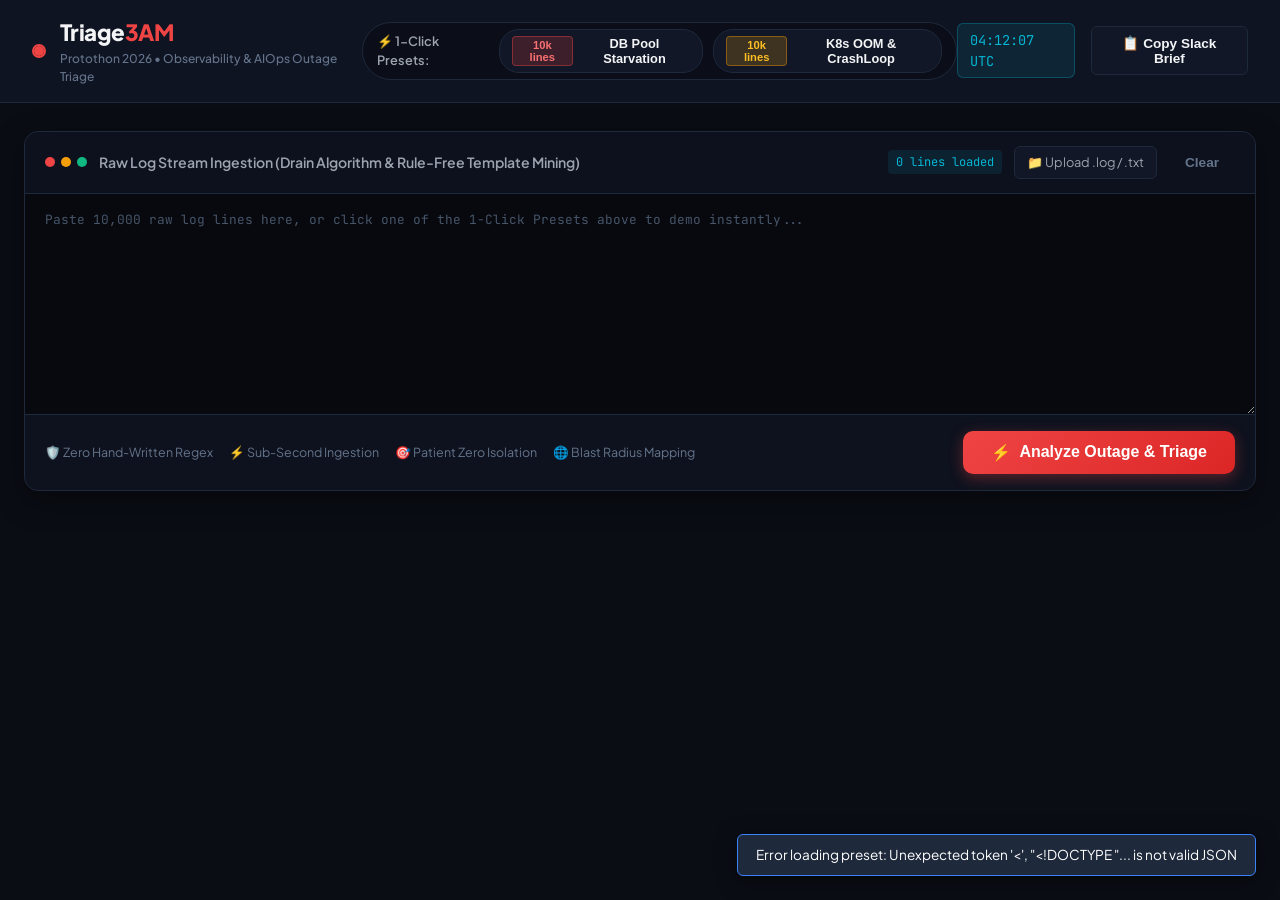
==== static/index.html @ 6988a8e4 "Add files via upload" ====
<!DOCTYPE html>
<html lang="en">
<head>
  <meta charset="UTF-8">
  <meta name="viewport" content="width=device-width, initial-scale=1.0">
  <title>Triage3AM | Finding the Signal in 10,000 Log Lines</title>
  <link rel="stylesheet" href="style.css">
  <link rel="preconnect" href="https://fonts.googleapis.com">
  <link rel="preconnect" href="https://fonts.gstatic.com" crossorigin>
  <link href="https://fonts.googleapis.com/css2?family=JetBrains+Mono:wght@400;500;600;700&family=Plus+Jakarta+Sans:wght@400;500;600;700;800&display=swap" rel="stylesheet">
</head>
<body class="dark-theme">
  <!-- Top Navigation Bar -->
  <header class="app-header">
    <div class="logo-group">
      <div class="pulse-indicator">
        <span class="pulse-dot"></span>
        <span class="pulse-ring"></span>
      </div>
      <div>
        <h1 class="logo-title">Triage<span>3AM</span></h1>
        <p class="logo-subtitle">Protothon 2026 &bull; Observability & AIOps Outage Triage</p>
      </div>
    </div>

    <!-- Quick 1-Click Demo Presets -->
    <div class="presets-toolbar">
      <span class="preset-label">⚡ 1-Click Presets:</span>
      <button class="preset-btn" id="btnPreset1" onclick="loadPreset('ecommerce_cascade_10k.log')">
        <span class="badge red">10k lines</span> DB Pool Starvation
      </button>
      <button class="preset-btn" id="btnPreset2" onclick="loadPreset('k8s_oom_cascade_10k.log')">
        <span class="badge amber">10k lines</span> K8s OOM & CrashLoop
      </button>
    </div>

    <div class="header-actions">
      <div class="live-clock" id="liveClock">03:00:00 UTC</div>
      <button class="btn btn-secondary" onclick="exportSlackReport()">
        📋 Copy Slack Brief
      </button>
    </div>
  </header>

  <main class="main-container">
    <!-- Log Input & Upload Section -->
    <section class="ingestion-section">
      <div class="ingestion-card">
        <div class="card-header">
          <div class="header-left">
            <span class="terminal-dots">
              <span class="dot red"></span>
              <span class="dot yellow"></span>
              <span class="dot green"></span>
            </span>
            <span class="card-title">Raw Log Stream Ingestion (Drain Algorithm & Rule-Free Template Mining)</span>
          </div>
          <div class="header-right">
            <span class="stat-pill" id="lineCounter">0 lines loaded</span>
            <label class="btn-file-upload">
              📁 Upload .log / .txt
              <input type="file" id="fileInput" accept=".log,.txt,.jsonl" onchange="handleFileUpload(event)">
            </label>
            <button class="btn btn-ghost" onclick="clearLogs()">Clear</button>
          </div>
        </div>

        <div class="textarea-wrapper">
          <textarea id="logInput" placeholder="Paste 10,000 raw log lines here, or click one of the 1-Click Presets above to demo instantly..."></textarea>
          <div class="drag-overlay" id="dragOverlay">Drop log file here</div>
        </div>

        <div class="ingestion-actions">
          <div class="features-hint">
            <span>🛡️ Zero Hand-Written Regex</span>
            <span>⚡ Sub-Second Ingestion</span>
            <span>🎯 Patient Zero Isolation</span>
            <span>🌐 Blast Radius Mapping</span>
          </div>
          <button class="btn btn-primary btn-large" id="btnAnalyze" onclick="analyzeLogs()">
            <span class="btn-icon">⚡</span> Analyze Outage & Triage
          </button>
        </div>
      </div>
    </section>

    <!-- Telemetry & Metrics Stats Ribbon (Shown after triage) -->
    <section class="telemetry-section" id="telemetrySection" style="display: none;">
      <div class="metric-card">
        <span class="metric-label">RAW LOGS INGESTED</span>
        <div class="metric-value" id="valTotalLines">10,000</div>
        <span class="metric-sub" id="valErrorLines">1,489 errors filtered</span>
      </div>
      <div class="metric-card highlight-green">
        <span class="metric-label">NOISE REDUCTION</span>
        <div class="metric-value text-green" id="valNoiseReduction">99.92%</div>
        <span class="metric-sub">10k lines ➔ handful of incidents</span>
      </div>
      <div class="metric-card">
        <span class="metric-label">TRIAGE LATENCY</span>
        <div class="metric-value text-cyan" id="valTriageSpeed">0.18s</div>
        <span class="metric-sub">Fastest MTTD on-call</span>
      </div>
      <div class="metric-card highlight-red">
        <span class="metric-label">OUTAGE SEVERITY</span>
        <div class="metric-value text-red" id="valSeverityStatus">P0 CRITICAL</div>
        <span class="metric-sub" id="valServicesCount">5 services infected</span>
      </div>
    </section>

    <!-- Executive Outage War Room Card -->
    <section class="war-room-section" id="warRoomSection" style="display: none;">
      <div class="war-room-card">
        <div class="war-room-banner">
          <div class="banner-badge">🚨 ROOT CAUSE IDENTIFIED</div>
          <h2 class="war-room-title" id="outageTitle">Database Connection Pool Starvation</h2>
          <div class="war-room-meta">
            <span>📅 Outage Started: <strong id="outageStartTime">2026-10-10 03:02:11 UTC</strong></span>
            <span>🎯 Blast Radius: <strong id="outageServicesList">postgres-cluster, order-service, payment-gateway, api-gateway</strong></span>
          </div>
        </div>

        <div class="war-room-grid">
          <!-- Patient Zero Column -->
          <div class="grid-col patient-zero-box">
            <div class="col-title">
              <span>🎯 Patient Zero (Earliest Anomalous Log Line)</span>
              <span class="badge red" id="patientZeroLineNo">Line #2001</span>
            </div>
            <div class="code-terminal" id="patientZeroRaw">
              2026-10-10T03:02:11.427Z [postgres-cluster] FATAL remaining connection slots are reserved for non-replication superuser connections (max_connections=100) pid=4921
            </div>
            <div class="diagnosis-narrative" id="diagnosisNarrative">
              Spike in concurrent traffic or long-running transaction held all DB connection slots. Downstream APIs cannot acquire database handles, backing up checkout request queues.
            </div>
          </div>

          <!-- Suggested Runbook & Remediation -->
          <div class="grid-col remediation-box">
            <div class="col-title">
              <span>🛠️ Immediate Runbook & Remediation</span>
              <button class="btn btn-xs btn-copy" onclick="copyCommand()">📋 Copy Command</button>
            </div>
            <div class="code-terminal command-terminal" id="remediationCommand">
              kubectl scale deployment/db-pool-proxy --replicas=3
            </div>
            <div class="runbook-steps" id="runbookSteps">
              1. Bump `max_connections` or connection pool size.<br>
              2. Terminate idle/stuck transactions.<br>
              3. Scale PgBouncer pooler replicas.
            </div>
          </div>
        </div>
      </div>
    </section>

    <!-- Cascade Waterfall Timeline -->
    <section class="cascade-section" id="cascadeSection" style="display: none;">
      <div class="section-header">
        <h3>🌊 Chronological Blast Radius Cascade</h3>
        <span class="subtitle">How the root trigger propagated across service boundaries</span>
      </div>
      <div class="cascade-timeline" id="cascadeTimeline">
        <!-- Rendered dynamically -->
      </div>
    </section>

    <!-- Ranked Actionable Incidents Grid -->
    <section class="incidents-section" id="incidentsSection" style="display: none;">
      <div class="section-header">
        <h3>📋 Actionable Incidents Ranked by Impact</h3>
        <span class="subtitle">10,000 lines reduced to distinct actionable clusters</span>
      </div>
      <div class="incidents-list" id="incidentsList">
        <!-- Rendered dynamically -->
      </div>
    </section>
  </main>

  <!-- Slack Export Modal -->
  <div class="modal-backdrop" id="slackModal" style="display: none;" onclick="closeSlackModal(event)">
    <div class="modal-box" onclick="event.stopPropagation()">
      <div class="modal-header">
        <h3>📋 PagerDuty / Slack Incident Post</h3>
        <button class="btn-close" onclick="closeSlackModal()">&times;</button>
      </div>
      <textarea id="slackTextarea" readonly></textarea>
      <div class="modal-footer">
        <button class="btn btn-secondary" onclick="closeSlackModal()">Close</button>
        <button class="btn btn-primary" onclick="copySlackText()">Copy to Clipboard</button>
      </div>
    </div>
  </div>

  <div class="toast" id="toast">Notification</div>

  <script src="app.js"></script>
</body>
</html>
---- static/style.css ----
:root {
  --bg-primary: #0a0d14;
  --bg-card: #111726;
  --bg-card-hover: #161f33;
  --bg-code: #07090e;
  --border-subtle: #1e293b;
  --border-focus: #3b82f6;
  --text-main: #f3f4f6;
  --text-muted: #9ca3af;
  --text-dim: #64748b;
  
  --accent-red: #ef4444;
  --accent-red-glow: rgba(239, 68, 68, 0.2);
  --accent-amber: #f59e0b;
  --accent-green: #10b981;
  --accent-green-glow: rgba(16, 185, 129, 0.15);
  --accent-cyan: #06b6d4;
  --accent-blue: #3b82f6;
  
  --radius-sm: 6px;
  --radius-md: 10px;
  --radius-lg: 14px;
}

* {
  box-sizing: border-box;
  margin: 0;
  padding: 0;
}

body.dark-theme {
  background-color: var(--bg-primary);
  color: var(--text-main);
  font-family: 'Plus Jakarta Sans', -apple-system, BlinkMacSystemFont, sans-serif;
  line-height: 1.5;
  min-height: 100vh;
  padding-bottom: 60px;
}

/* Header */
.app-header {
  display: flex;
  justify-content: space-between;
  align-items: center;
  padding: 16px 32px;
  background-color: rgba(17, 23, 38, 0.85);
  backdrop-filter: blur(12px);
  border-bottom: 1px solid var(--border-subtle);
  position: sticky;
  top: 0;
  z-index: 100;
}

.logo-group {
  display: flex;
  align-items: center;
  gap: 14px;
}

.pulse-indicator {
  position: relative;
  width: 14px;
  height: 14px;
}

.pulse-dot {
  position: absolute;
  width: 10px;
  height: 10px;
  top: 2px;
  left: 2px;
  background-color: var(--accent-red);
  border-radius: 50%;
}

.pulse-ring {
  position: absolute;
  width: 14px;
  height: 14px;
  border-radius: 50%;
  border: 2px solid var(--accent-red);
  animation: pulse-ring 1.8s infinite cubic-bezier(0.215, 0.61, 0.355, 1);
}

@keyframes pulse-ring {
  0% { transform: scale(0.8); opacity: 0.9; }
  70% { transform: scale(1.9); opacity: 0; }
  100% { transform: scale(1.9); opacity: 0; }
}

.logo-title {
  font-size: 1.4rem;
  font-weight: 800;
  letter-spacing: -0.5px;
}

.logo-title span {
  color: var(--accent-red);
}

.logo-subtitle {
  font-size: 0.75rem;
  color: var(--text-dim);
  font-weight: 500;
}

.presets-toolbar {
  display: flex;
  align-items: center;
  gap: 10px;
  background: rgba(0, 0, 0, 0.3);
  padding: 6px 14px;
  border-radius: 30px;
  border: 1px solid var(--border-subtle);
}

.preset-label {
  font-size: 0.8rem;
  color: var(--text-muted);
  font-weight: 600;
}

.preset-btn {
  background: var(--bg-card);
  border: 1px solid var(--border-subtle);
  color: var(--text-main);
  padding: 6px 12px;
  border-radius: 20px;
  font-size: 0.8rem;
  cursor: pointer;
  display: flex;
  align-items: center;
  gap: 6px;
  transition: all 0.2s ease;
  font-weight: 600;
}

.preset-btn:hover {
  background: var(--bg-card-hover);
  border-color: var(--accent-blue);
  transform: translateY(-1px);
}

.header-actions {
  display: flex;
  align-items: center;
  gap: 16px;
}

.live-clock {
  font-family: 'JetBrains Mono', monospace;
  font-size: 0.85rem;
  color: var(--accent-cyan);
  background: rgba(6, 182, 212, 0.1);
  padding: 6px 12px;
  border-radius: var(--radius-sm);
  border: 1px solid rgba(6, 182, 212, 0.3);
}

/* Container */
.main-container {
  max-width: 1300px;
  margin: 28px auto 0;
  padding: 0 24px;
  display: flex;
  flex-direction: column;
  gap: 28px;
}

/* Buttons */
.btn {
  padding: 8px 16px;
  border-radius: var(--radius-sm);
  font-size: 0.85rem;
  font-weight: 600;
  cursor: pointer;
  border: none;
  transition: all 0.2s ease;
  display: inline-flex;
  align-items: center;
  justify-content: center;
  gap: 8px;
}

.btn-primary {
  background: linear-gradient(135deg, #ef4444 0%, #dc2626 100%);
  color: white;
  box-shadow: 0 4px 14px rgba(239, 68, 68, 0.35);
}

.btn-primary:hover {
  background: linear-gradient(135deg, #f87171 0%, #ef4444 100%);
  transform: translateY(-1px);
  box-shadow: 0 6px 20px rgba(239, 68, 68, 0.5);
}

.btn-secondary {
  background: var(--bg-card);
  color: var(--text-main);
  border: 1px solid var(--border-subtle);
}

.btn-secondary:hover {
  background: var(--bg-card-hover);
  border-color: var(--text-muted);
}

.btn-ghost {
  background: transparent;
  color: var(--text-dim);
}

.btn-ghost:hover {
  color: var(--text-main);
}

.btn-large {
  padding: 12px 28px;
  font-size: 1rem;
  border-radius: var(--radius-md);
}

.btn-xs {
  padding: 4px 8px;
  font-size: 0.72rem;
  background: rgba(255, 255, 255, 0.08);
  color: var(--text-muted);
  border-radius: 4px;
  border: 1px solid var(--border-subtle);
}

.btn-xs:hover {
  background: rgba(255, 255, 255, 0.15);
  color: white;
}

.btn-file-upload {
  padding: 6px 12px;
  border-radius: var(--radius-sm);
  font-size: 0.8rem;
  background: var(--bg-card);
  border: 1px solid var(--border-subtle);
  color: var(--text-muted);
  cursor: pointer;
  display: inline-flex;
  align-items: center;
  transition: all 0.2s ease;
}

.btn-file-upload:hover {
  color: white;
  border-color: var(--accent-cyan);
}

.btn-file-upload input {
  display: none;
}

/* Ingestion Section */
.ingestion-card {
  background: var(--bg-card);
  border: 1px solid var(--border-subtle);
  border-radius: var(--radius-lg);
  overflow: hidden;
  box-shadow: 0 10px 30px rgba(0, 0, 0, 0.4);
}

.card-header {
  display: flex;
  justify-content: space-between;
  align-items: center;
  padding: 14px 20px;
  background: rgba(0, 0, 0, 0.25);
  border-bottom: 1px solid var(--border-subtle);
}

.header-left {
  display: flex;
  align-items: center;
  gap: 12px;
}

.header-right {
  display: flex;
  align-items: center;
  gap: 12px;
}

.terminal-dots {
  display: flex;
  gap: 6px;
}

.dot {
  width: 10px;
  height: 10px;
  border-radius: 50%;
}

.dot.red { background-color: #ef4444; }
.dot.yellow { background-color: #f59e0b; }
.dot.green { background-color: #10b981; }

.card-title {
  font-size: 0.88rem;
  font-weight: 600;
  color: var(--text-muted);
}

.stat-pill {
  font-size: 0.75rem;
  font-family: 'JetBrains Mono', monospace;
  color: var(--accent-cyan);
  background: rgba(6, 182, 212, 0.1);
  padding: 3px 8px;
  border-radius: 4px;
}

.textarea-wrapper {
  position: relative;
  height: 220px;
}

textarea#logInput {
  width: 100%;
  height: 100%;
  background: var(--bg-code);
  border: none;
  padding: 16px 20px;
  color: #a5b4fc;
  font-family: 'JetBrains Mono', monospace;
  font-size: 0.8rem;
  line-height: 1.6;
  resize: vertical;
  outline: none;
}

textarea#logInput::placeholder {
  color: #475569;
}

.drag-overlay {
  display: none;
  position: absolute;
  inset: 0;
  background: rgba(59, 130, 246, 0.15);
  border: 2px dashed var(--accent-blue);
  backdrop-filter: blur(4px);
  color: white;
  font-weight: 700;
  justify-content: center;
  align-items: center;
  font-size: 1.2rem;
}

.ingestion-actions {
  display: flex;
  justify-content: space-between;
  align-items: center;
  padding: 16px 20px;
  background: rgba(0, 0, 0, 0.2);
  border-top: 1px solid var(--border-subtle);
}

.features-hint {
  display: flex;
  gap: 16px;
  font-size: 0.78rem;
  color: var(--text-dim);
}

/* Telemetry Section */
.telemetry-section {
  display: grid;
  grid-template-columns: repeat(4, 1fr);
  gap: 18px;
}

.metric-card {
  background: var(--bg-card);
  border: 1px solid var(--border-subtle);
  border-radius: var(--radius-md);
  padding: 18px 22px;
  display: flex;
  flex-direction: column;
  gap: 6px;
  box-shadow: 0 4px 20px rgba(0, 0, 0, 0.25);
  position: relative;
  overflow: hidden;
}

.metric-card.highlight-green {
  border-color: rgba(16, 185, 129, 0.4);
  background: linear-gradient(180deg, rgba(16, 185, 129, 0.08) 0%, var(--bg-card) 100%);
}

.metric-card.highlight-red {
  border-color: rgba(239, 68, 68, 0.4);
  background: linear-gradient(180deg, rgba(239, 68, 68, 0.08) 0%, var(--bg-card) 100%);
}

.metric-label {
  font-size: 0.72rem;
  font-weight: 700;
  letter-spacing: 0.5px;
  color: var(--text-dim);
}

.metric-value {
  font-size: 1.8rem;
  font-weight: 800;
  font-family: 'JetBrains Mono', monospace;
  color: var(--text-main);
}

.text-green { color: var(--accent-green) !important; }
.text-red { color: var(--accent-red) !important; }
.text-cyan { color: var(--accent-cyan) !important; }

.metric-sub {
  font-size: 0.75rem;
  color: var(--text-muted);
}

/* War Room Section */
.war-room-card {
  background: var(--bg-card);
  border: 1px solid rgba(239, 68, 68, 0.4);
  border-radius: var(--radius-lg);
  padding: 24px;
  box-shadow: 0 10px 40px var(--accent-red-glow);
  display: flex;
  flex-direction: column;
  gap: 20px;
}

.war-room-banner {
  border-bottom: 1px solid var(--border-subtle);
  padding-bottom: 16px;
}

.banner-badge {
  display: inline-block;
  background: rgba(239, 68, 68, 0.2);
  color: var(--accent-red);
  border: 1px solid rgba(239, 68, 68, 0.4);
  font-size: 0.72rem;
  font-weight: 700;
  padding: 3px 10px;
  border-radius: 4px;
  margin-bottom: 8px;
}

.war-room-title {
  font-size: 1.5rem;
  font-weight: 800;
  color: white;
  margin-bottom: 8px;
}

.war-room-meta {
  display: flex;
  gap: 24px;
  font-size: 0.85rem;
  color: var(--text-muted);
}

.war-room-meta strong {
  color: white;
}

.war-room-grid {
  display: grid;
  grid-template-columns: 1fr 1fr;
  gap: 20px;
}

.grid-col {
  background: rgba(0, 0, 0, 0.25);
  border: 1px solid var(--border-subtle);
  border-radius: var(--radius-md);
  padding: 16px;
  display: flex;
  flex-direction: column;
  gap: 12px;
}

.col-title {
  display: flex;
  justify-content: space-between;
  align-items: center;
  font-size: 0.82rem;
  font-weight: 700;
  color: var(--text-muted);
}

.code-terminal {
  background: var(--bg-code);
  border: 1px solid rgba(255, 255, 255, 0.08);
  border-radius: var(--radius-sm);
  padding: 12px 14px;
  font-family: 'JetBrains Mono', monospace;
  font-size: 0.8rem;
  color: #f87171;
  line-height: 1.4;
  word-break: break-all;
}

.command-terminal {
  color: #38bdf8;
  border-color: rgba(56, 189, 248, 0.3);
  background: rgba(56, 189, 248, 0.05);
}

.diagnosis-narrative {
  font-size: 0.83rem;
  color: #cbd5e1;
  line-height: 1.5;
}

.runbook-steps {
  font-size: 0.8rem;
  color: #cbd5e1;
  line-height: 1.6;
}

/* Badges */
.badge {
  display: inline-block;
  padding: 2px 7px;
  font-size: 0.7rem;
  font-weight: 700;
  border-radius: 4px;
}

.badge.red {
  background: rgba(239, 68, 68, 0.2);
  color: #f87171;
  border: 1px solid rgba(239, 68, 68, 0.4);
}

.badge.amber {
  background: rgba(245, 158, 11, 0.2);
  color: #fbbf24;
  border: 1px solid rgba(245, 158, 11, 0.4);
}

.badge.green {
  background: rgba(16, 185, 129, 0.2);
  color: #34d399;
  border: 1px solid rgba(16, 185, 129, 0.4);
}

/* Cascade Timeline */
.section-header {
  margin-bottom: 14px;
}

.section-header h3 {
  font-size: 1.15rem;
  font-weight: 700;
}

.section-header .subtitle {
  font-size: 0.8rem;
  color: var(--text-dim);
}

.cascade-timeline {
  display: flex;
  flex-direction: column;
  gap: 12px;
  position: relative;
}

.cascade-timeline::before {
  content: '';
  position: absolute;
  left: 22px;
  top: 15px;
  bottom: 15px;
  width: 2px;
  background: var(--border-subtle);
}

.timeline-step {
  display: flex;
  align-items: flex-start;
  gap: 16px;
  position: relative;
}

.timeline-marker {
  width: 14px;
  height: 14px;
  border-radius: 50%;
  background: var(--accent-red);
  border: 3px solid var(--bg-primary);
  margin-left: 16px;
  margin-top: 12px;
  z-index: 1;
}

.timeline-marker.sub {
  background: var(--accent-amber);
}

.timeline-card {
  flex: 1;
  background: var(--bg-card);
  border: 1px solid var(--border-subtle);
  border-radius: var(--radius-md);
  padding: 12px 18px;
  display: flex;
  justify-content: space-between;
  align-items: center;
}

.step-info {
  display: flex;
  flex-direction: column;
  gap: 2px;
}

.step-time {
  font-family: 'JetBrains Mono', monospace;
  font-size: 0.75rem;
  color: var(--accent-cyan);
}

.step-name {
  font-weight: 700;
  font-size: 0.9rem;
}

.step-impact {
  font-size: 0.78rem;
  color: var(--text-dim);
}

/* Incidents List */
.incidents-list {
  display: flex;
  flex-direction: column;
  gap: 14px;
}

.incident-item {
  background: var(--bg-card);
  border: 1px solid var(--border-subtle);
  border-radius: var(--radius-md);
  padding: 18px 22px;
  transition: all 0.2s ease;
}

.incident-item:hover {
  border-color: rgba(255, 255, 255, 0.15);
  background: var(--bg-card-hover);
}

.incident-header {
  display: flex;
  justify-content: space-between;
  align-items: flex-start;
  margin-bottom: 10px;
}

.incident-title-row {
  display: flex;
  align-items: center;
  gap: 10px;
}

.incident-title {
  font-size: 1rem;
  font-weight: 700;
  color: white;
}

.incident-stats {
  display: flex;
  gap: 14px;
  font-size: 0.8rem;
  color: var(--text-muted);
}

.incident-template {
  font-family: 'JetBrains Mono', monospace;
  font-size: 0.78rem;
  background: var(--bg-code);
  padding: 10px 14px;
  border-radius: var(--radius-sm);
  color: #93c5fd;
  margin-bottom: 10px;
  word-break: break-all;
}

.incident-details {
  display: flex;
  justify-content: space-between;
  align-items: center;
  font-size: 0.78rem;
  color: var(--text-dim);
}

.service-tags {
  display: flex;
  gap: 6px;
}

.service-tag {
  background: rgba(255, 255, 255, 0.06);
  padding: 2px 8px;
  border-radius: 4px;
  color: #e2e8f0;
}

/* Modal */
.modal-backdrop {
  position: fixed;
  inset: 0;
  background: rgba(0, 0, 0, 0.75);
  backdrop-filter: blur(6px);
  display: flex;
  justify-content: center;
  align-items: center;
  z-index: 200;
}

.modal-box {
  background: var(--bg-card);
  border: 1px solid var(--border-subtle);
  border-radius: var(--radius-lg);
  width: 600px;
  max-width: 90vw;
  padding: 24px;
  display: flex;
  flex-direction: column;
  gap: 16px;
}

.modal-header {
  display: flex;
  justify-content: space-between;
  align-items: center;
}

.btn-close {
  background: none;
  border: none;
  font-size: 1.5rem;
  color: var(--text-muted);
  cursor: pointer;
}

#slackTextarea {
  width: 100%;
  height: 240px;
  background: var(--bg-code);
  color: #e2e8f0;
  font-family: 'JetBrains Mono', monospace;
  font-size: 0.82rem;
  border: 1px solid var(--border-subtle);
  border-radius: var(--radius-sm);
  padding: 14px;
  resize: none;
}

.modal-footer {
  display: flex;
  justify-content: flex-end;
  gap: 10px;
}

/* Toast */
.toast {
  position: fixed;
  bottom: 24px;
  right: 24px;
  background: #1e293b;
  border: 1px solid var(--border-focus);
  color: white;
  padding: 10px 18px;
  border-radius: var(--radius-sm);
  font-size: 0.85rem;
  box-shadow: 0 4px 20px rgba(0,0,0,0.5);
  transform: translateY(100px);
  opacity: 0;
  transition: all 0.3s cubic-bezier(0.175, 0.885, 0.32, 1.275);
  z-index: 300;
}

.toast.show {
  transform: translateY(0);
  opacity: 1;
}
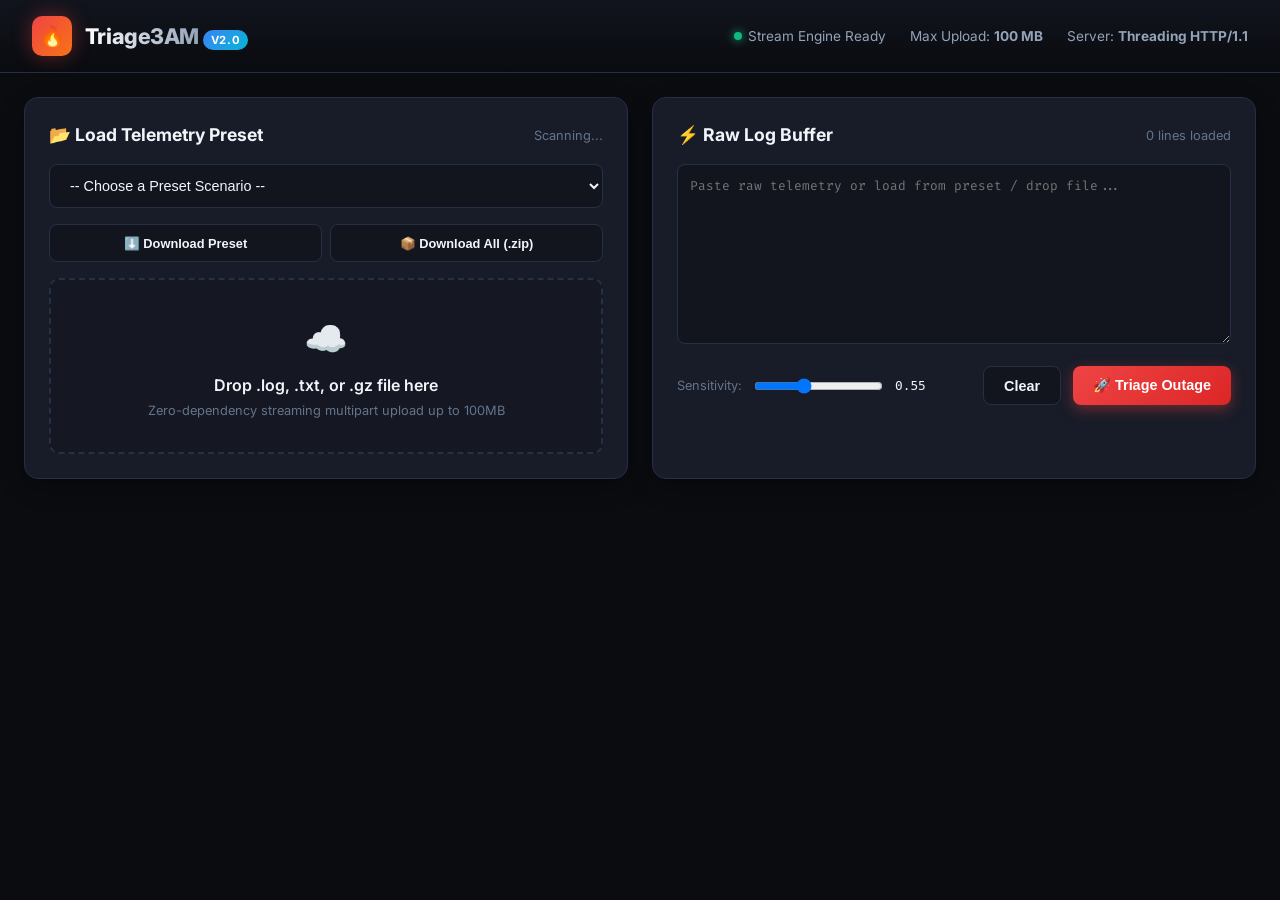
==== commit 3a2e2d33: "Add files via upload" ====
--- a/static/index.html
+++ b/static/index.html
@@ -1,199 +1,1057 @@
 <!DOCTYPE html>
 <html lang="en">
 <head>
-  <meta charset="UTF-8">
-  <meta name="viewport" content="width=device-width, initial-scale=1.0">
-  <title>Triage3AM | Finding the Signal in 10,000 Log Lines</title>
-  <link rel="stylesheet" href="style.css">
-  <link rel="preconnect" href="https://fonts.googleapis.com">
-  <link rel="preconnect" href="https://fonts.gstatic.com" crossorigin>
-  <link href="https://fonts.googleapis.com/css2?family=JetBrains+Mono:wght@400;500;600;700&family=Plus+Jakarta+Sans:wght@400;500;600;700;800&display=swap" rel="stylesheet">
+    <meta charset="UTF-8">
+    <meta name="viewport" content="width=device-width, initial-scale=1.0">
+    <title>Triage3AM v2.0 - Autonomous Outage Intelligence</title>
+    <link rel="preconnect" href="https://fonts.googleapis.com">
+    <link rel="preconnect" href="https://fonts.gstatic.com" crossorigin>
+    <link href="https://fonts.googleapis.com/css2?family=Fira+Code:wght@400;500;600;700&family=Inter:wght@300;400;500;600;700;800&display=swap" rel="stylesheet">
+    <style>
+        :root {
+            --bg-primary: #0a0c10;
+            --bg-secondary: #12151e;
+            --bg-card: #181c28;
+            --bg-card-hover: #1f2434;
+            --border-color: #272f44;
+            --border-glow: #38bdf8;
+            --text-primary: #f1f5f9;
+            --text-secondary: #94a3b8;
+            --text-muted: #64748b;
+            --accent-p0: #ef4444;
+            --accent-p0-bg: rgba(239, 68, 68, 0.15);
+            --accent-p1: #f59e0b;
+            --accent-p1-bg: rgba(245, 158, 11, 0.15);
+            --accent-p2: #3b82f6;
+            --accent-p2-bg: rgba(59, 130, 246, 0.15);
+            --accent-cyan: #06b6d4;
+            --accent-green: #10b981;
+            --accent-purple: #8b5cf6;
+        }
+
+        * {
+            box-sizing: border-box;
+            margin: 0;
+            padding: 0;
+        }
+
+        body {
+            background-color: var(--bg-primary);
+            color: var(--text-primary);
+            font-family: 'Inter', -apple-system, BlinkMacSystemFont, sans-serif;
+            min-height: 100vh;
+            line-height: 1.5;
+            -webkit-font-smoothing: antialiased;
+        }
+
+        code, pre {
+            font-family: 'Fira Code', monospace;
+        }
+
+        /* Header */
+        header {
+            background: linear-gradient(180deg, rgba(18, 21, 30, 0.95) 0%, rgba(10, 12, 16, 0.8) 100%);
+            border-bottom: 1px solid var(--border-color);
+            padding: 1rem 2rem;
+            position: sticky;
+            top: 0;
+            z-index: 100;
+            backdrop-filter: blur(12px);
+        }
+
+        .header-container {
+            max-width: 1500px;
+            margin: 0 auto;
+            display: flex;
+            justify-content: space-between;
+            align-items: center;
+        }
+
+        .logo-group {
+            display: flex;
+            align-items: center;
+            gap: 0.8rem;
+        }
+
+        .logo-icon {
+            background: linear-gradient(135deg, #ef4444 0%, #f97316 100%);
+            color: white;
+            font-size: 1.25rem;
+            width: 40px;
+            height: 40px;
+            border-radius: 10px;
+            display: flex;
+            align-items: center;
+            justify-content: center;
+            box-shadow: 0 0 20px rgba(239, 68, 68, 0.4);
+        }
+
+        .logo-title {
+            font-size: 1.35rem;
+            font-weight: 800;
+            letter-spacing: -0.02em;
+            background: linear-gradient(90deg, #ffffff, #94a3b8);
+            -webkit-background-clip: text;
+            -webkit-text-fill-color: transparent;
+        }
+
+        .badge-v2 {
+            background: linear-gradient(135deg, #3b82f6, #06b6d4);
+            color: #fff;
+            font-size: 0.7rem;
+            font-weight: 700;
+            padding: 0.2rem 0.5rem;
+            border-radius: 20px;
+            letter-spacing: 0.05em;
+            text-transform: uppercase;
+        }
+
+        .header-meta {
+            display: flex;
+            align-items: center;
+            gap: 1.5rem;
+            font-size: 0.85rem;
+            color: var(--text-secondary);
+        }
+
+        .live-status {
+            display: flex;
+            align-items: center;
+            gap: 0.4rem;
+        }
+
+        .status-dot {
+            width: 8px;
+            height: 8px;
+            background-color: var(--accent-green);
+            border-radius: 50%;
+            box-shadow: 0 0 10px var(--accent-green);
+            animation: pulse 2s infinite;
+        }
+
+        @keyframes pulse {
+            0% { opacity: 0.4; transform: scale(0.9); }
+            50% { opacity: 1; transform: scale(1.2); }
+            100% { opacity: 0.4; transform: scale(0.9); }
+        }
+
+        /* Main Layout */
+        main {
+            max-width: 1500px;
+            margin: 1.5rem auto;
+            padding: 0 1.5rem 3rem 1.5rem;
+        }
+
+        /* Ingestion Panel */
+        .ingestion-grid {
+            display: grid;
+            grid-template-columns: 1fr 1fr;
+            gap: 1.5rem;
+            margin-bottom: 2rem;
+        }
+
+        @media (max-width: 1024px) {
+            .ingestion-grid {
+                grid-template-columns: 1fr;
+            }
+        }
+
+        .card {
+            background-color: var(--bg-card);
+            border: 1px solid var(--border-color);
+            border-radius: 14px;
+            padding: 1.5rem;
+            box-shadow: 0 8px 24px rgba(0, 0, 0, 0.3);
+            transition: border-color 0.2s ease;
+        }
+
+        .card:hover {
+            border-color: rgba(56, 189, 248, 0.4);
+        }
+
+        .card-header {
+            display: flex;
+            justify-content: space-between;
+            align-items: center;
+            margin-bottom: 1rem;
+        }
+
+        .card-title {
+            font-size: 1.1rem;
+            font-weight: 700;
+            display: flex;
+            align-items: center;
+            gap: 0.5rem;
+        }
+
+        .preset-select {
+            width: 100%;
+            background-color: var(--bg-secondary);
+            border: 1px solid var(--border-color);
+            border-radius: 8px;
+            color: var(--text-primary);
+            padding: 0.75rem 1rem;
+            font-size: 0.9rem;
+            margin-bottom: 1rem;
+            outline: none;
+            cursor: pointer;
+        }
+
+        .preset-select:focus {
+            border-color: var(--border-glow);
+        }
+
+        .drop-zone {
+            border: 2px dashed var(--border-color);
+            border-radius: 10px;
+            padding: 2rem 1rem;
+            text-align: center;
+            background-color: rgba(18, 21, 30, 0.5);
+            cursor: pointer;
+            transition: all 0.2s ease;
+            position: relative;
+        }
+
+        .drop-zone.dragover {
+            border-color: var(--border-glow);
+            background-color: rgba(6, 182, 212, 0.08);
+        }
+
+        .drop-icon {
+            font-size: 2.2rem;
+            color: var(--accent-cyan);
+            margin-bottom: 0.5rem;
+        }
+
+        .log-textarea {
+            width: 100%;
+            height: 180px;
+            background-color: var(--bg-secondary);
+            border: 1px solid var(--border-color);
+            border-radius: 8px;
+            color: #e2e8f0;
+            font-family: 'Fira Code', monospace;
+            font-size: 0.8rem;
+            padding: 0.75rem;
+            resize: vertical;
+            outline: none;
+            line-height: 1.4;
+        }
+
+        .log-textarea:focus {
+            border-color: var(--border-glow);
+        }
+
+        .controls-bar {
+            display: flex;
+            justify-content: space-between;
+            align-items: center;
+            margin-top: 1rem;
+        }
+
+        .btn {
+            background-color: var(--bg-secondary);
+            border: 1px solid var(--border-color);
+            color: var(--text-primary);
+            padding: 0.65rem 1.25rem;
+            border-radius: 8px;
+            font-weight: 600;
+            font-size: 0.9rem;
+            cursor: pointer;
+            display: inline-flex;
+            align-items: center;
+            gap: 0.5rem;
+            transition: all 0.15s ease;
+        }
+
+        .btn:hover {
+            background-color: var(--bg-card-hover);
+            border-color: var(--text-secondary);
+        }
+
+        .btn-primary {
+            background: linear-gradient(135deg, #ef4444 0%, #dc2626 100%);
+            border: none;
+            color: white;
+            box-shadow: 0 4px 14px rgba(239, 68, 68, 0.4);
+        }
+
+        .btn-primary:hover {
+            background: linear-gradient(135deg, #f87171 0%, #ef4444 100%);
+            transform: translateY(-1px);
+        }
+
+        .btn-cyan {
+            background: linear-gradient(135deg, #06b6d4 0%, #0284c7 100%);
+            border: none;
+            color: white;
+            box-shadow: 0 4px 14px rgba(6, 182, 212, 0.3);
+        }
+
+        .btn-cyan:hover {
+            transform: translateY(-1px);
+        }
+
+        /* Results Overview Banner */
+        .results-section {
+            display: none;
+            margin-top: 1.5rem;
+        }
+
+        .sev-banner {
+            background: linear-gradient(90deg, rgba(239, 68, 68, 0.2) 0%, rgba(24, 28, 40, 0.95) 100%);
+            border-left: 5px solid var(--accent-p0);
+            border-radius: 12px;
+            padding: 1.5rem;
+            margin-bottom: 1.5rem;
+            border-top: 1px solid var(--border-color);
+            border-right: 1px solid var(--border-color);
+            border-bottom: 1px solid var(--border-color);
+            display: flex;
+            justify-content: space-between;
+            align-items: flex-start;
+            gap: 1.5rem;
+        }
+
+        .sev-badge {
+            display: inline-block;
+            font-size: 0.85rem;
+            font-weight: 800;
+            padding: 0.25rem 0.75rem;
+            border-radius: 6px;
+            letter-spacing: 0.05em;
+            text-transform: uppercase;
+        }
+
+        .sev-P0 { background-color: var(--accent-p0); color: white; }
+        .sev-P1 { background-color: var(--accent-p1); color: black; }
+        .sev-P2 { background-color: var(--accent-p2); color: white; }
+
+        .banner-title {
+            font-size: 1.4rem;
+            font-weight: 800;
+            margin: 0.35rem 0;
+            color: #ffffff;
+        }
+
+        .banner-trigger {
+            font-size: 0.95rem;
+            color: var(--text-secondary);
+            margin-bottom: 0.75rem;
+        }
+
+        .stats-grid {
+            display: grid;
+            grid-template-columns: repeat(4, 1fr);
+            gap: 1rem;
+            margin-bottom: 1.5rem;
+        }
+
+        @media (max-width: 900px) {
+            .stats-grid {
+                grid-template-columns: repeat(2, 1fr);
+            }
+        }
+
+        .stat-card {
+            background-color: var(--bg-card);
+            border: 1px solid var(--border-color);
+            border-radius: 10px;
+            padding: 1rem;
+            text-align: center;
+        }
+
+        .stat-val {
+            font-size: 1.75rem;
+            font-weight: 800;
+            color: #ffffff;
+        }
+
+        .stat-label {
+            font-size: 0.75rem;
+            color: var(--text-muted);
+            text-transform: uppercase;
+            letter-spacing: 0.05em;
+            margin-top: 0.2rem;
+        }
+
+        /* Patient Zero Box */
+        .pz-box {
+            background-color: #0b0e14;
+            border: 1px solid #dc2626;
+            border-radius: 10px;
+            padding: 1.25rem;
+            margin-bottom: 1.5rem;
+            position: relative;
+        }
+
+        .pz-header {
+            display: flex;
+            justify-content: space-between;
+            align-items: center;
+            margin-bottom: 0.75rem;
+            font-size: 0.85rem;
+            color: #f87171;
+            font-weight: 700;
+        }
+
+        .pz-code {
+            color: #fca5a5;
+            font-size: 0.85rem;
+            word-break: break-all;
+            white-space: pre-wrap;
+        }
+
+        /* Runbook command card */
+        .cmd-box {
+            background-color: #090d16;
+            border: 1px solid #1e293b;
+            border-radius: 8px;
+            padding: 0.75rem 1rem;
+            display: flex;
+            justify-content: space-between;
+            align-items: center;
+            font-family: 'Fira Code', monospace;
+            font-size: 0.85rem;
+            color: #38bdf8;
+            margin-top: 0.5rem;
+        }
+
+        .copy-btn {
+            background: rgba(56, 189, 248, 0.15);
+            border: 1px solid rgba(56, 189, 248, 0.3);
+            color: #38bdf8;
+            padding: 0.3rem 0.6rem;
+            border-radius: 4px;
+            font-size: 0.75rem;
+            cursor: pointer;
+        }
+
+        .copy-btn:hover {
+            background: rgba(56, 189, 248, 0.3);
+        }
+
+        /* Cascade Chain Timeline */
+        .timeline-section {
+            margin-bottom: 2rem;
+        }
+
+        .cascade-hops {
+            display: flex;
+            flex-direction: column;
+            gap: 0.75rem;
+            margin-top: 1rem;
+        }
+
+        .cascade-hop {
+            background-color: var(--bg-secondary);
+            border: 1px solid var(--border-color);
+            border-radius: 8px;
+            padding: 0.85rem 1.25rem;
+            display: flex;
+            align-items: center;
+            gap: 1.25rem;
+        }
+
+        .hop-trigger {
+            border-left: 4px solid var(--accent-p0);
+            background-color: rgba(239, 68, 68, 0.08);
+        }
+
+        .hop-time {
+            font-family: 'Fira Code', monospace;
+            font-size: 0.85rem;
+            color: var(--text-muted);
+            min-width: 100px;
+        }
+
+        .hop-service {
+            font-weight: 700;
+            color: #38bdf8;
+            min-width: 160px;
+        }
+
+        .hop-event {
+            flex: 1;
+            font-size: 0.9rem;
+            color: var(--text-primary);
+        }
+
+        .hop-badge {
+            font-size: 0.7rem;
+            padding: 0.2rem 0.5rem;
+            border-radius: 4px;
+            font-weight: 700;
+        }
+
+        /* Incidents Table */
+        .table-responsive {
+            overflow-x: auto;
+            margin-top: 1rem;
+        }
+
+        table {
+            width: 100%;
+            border-collapse: collapse;
+            font-size: 0.85rem;
+            text-align: left;
+        }
+
+        th {
+            background-color: var(--bg-secondary);
+            color: var(--text-secondary);
+            padding: 0.75rem 1rem;
+            border-bottom: 2px solid var(--border-color);
+            font-weight: 600;
+            text-transform: uppercase;
+            font-size: 0.75rem;
+            letter-spacing: 0.05em;
+        }
+
+        td {
+            padding: 0.85rem 1rem;
+            border-bottom: 1px solid var(--border-color);
+            color: var(--text-primary);
+        }
+
+        tr:hover td {
+            background-color: var(--bg-card-hover);
+        }
+
+        /* Modal */
+        .modal {
+            display: none;
+            position: fixed;
+            top: 0; left: 0; right: 0; bottom: 0;
+            background: rgba(0, 0, 0, 0.75);
+            z-index: 1000;
+            align-items: center;
+            justify-content: center;
+            backdrop-filter: blur(4px);
+        }
+
+        .modal-content {
+            background-color: var(--bg-card);
+            border: 1px solid var(--border-color);
+            border-radius: 14px;
+            width: 90%;
+            max-width: 800px;
+            padding: 1.5rem;
+            max-height: 85vh;
+            display: flex;
+            flex-direction: column;
+        }
+
+        .modal-header {
+            display: flex;
+            justify-content: space-between;
+            align-items: center;
+            margin-bottom: 1rem;
+        }
+
+        .modal-body {
+            flex: 1;
+            overflow-y: auto;
+        }
+
+        .modal-pre {
+            background-color: var(--bg-secondary);
+            border: 1px solid var(--border-color);
+            border-radius: 8px;
+            padding: 1rem;
+            font-size: 0.8rem;
+            color: #e2e8f0;
+            white-space: pre-wrap;
+            max-height: 450px;
+            overflow-y: auto;
+        }
+    </style>
 </head>
-<body class="dark-theme">
-  <!-- Top Navigation Bar -->
-  <header class="app-header">
-    <div class="logo-group">
-      <div class="pulse-indicator">
-        <span class="pulse-dot"></span>
-        <span class="pulse-ring"></span>
-      </div>
-      <div>
-        <h1 class="logo-title">Triage<span>3AM</span></h1>
-        <p class="logo-subtitle">Protothon 2026 &bull; Observability & AIOps Outage Triage</p>
-      </div>
+<body>
+
+    <header>
+        <div class="header-container">
+            <div class="logo-group">
+                <div class="logo-icon">🔥</div>
+                <div>
+                    <span class="logo-title">Triage3AM</span>
+                    <span class="badge-v2">v2.0</span>
+                </div>
+            </div>
+            <div class="header-meta">
+                <div class="live-status">
+                    <div class="status-dot"></div>
+                    <span>Stream Engine Ready</span>
+                </div>
+                <div>Max Upload: <strong>100 MB</strong></div>
+                <div>Server: <strong>Threading HTTP/1.1</strong></div>
+            </div>
+        </div>
+    </header>
+
+    <main>
+        <!-- Ingestion Panel -->
+        <div class="ingestion-grid">
+            <!-- Left: Preset Discovery & Upload -->
+            <div class="card">
+                <div class="card-header">
+                    <h2 class="card-title">📂 Load Telemetry Preset</h2>
+                    <span id="preset-count-badge" style="font-size: 0.8rem; color: var(--text-muted)">Scanning...</span>
+                </div>
+                <select id="preset-selector" class="preset-select">
+                    <option value="">-- Choose a Preset Scenario --</option>
+                </select>
+
+                <div style="display: flex; gap: 0.5rem; margin-bottom: 1rem;">
+                    <button id="download-preset-btn" class="btn" style="flex: 1; font-size: 0.8rem; justify-content: center;" title="Download selected preset file">
+                        ⬇️ Download Preset
+                    </button>
+                    <button id="download-all-presets-btn" class="btn" style="flex: 1; font-size: 0.8rem; justify-content: center;" title="Download all datasets as a .zip archive">
+                        📦 Download All (.zip)
+                    </button>
+                </div>
+
+                <div id="drop-zone" class="drop-zone">
+                    <input type="file" id="file-input" style="display: none;" accept=".log,.txt,.gz,.json">
+                    <div class="drop-icon">☁️</div>
+                    <div style="font-weight: 600; margin-bottom: 0.25rem;">Drop .log, .txt, or .gz file here</div>
+                    <div style="font-size: 0.8rem; color: var(--text-muted);">Zero-dependency streaming multipart upload up to 100MB</div>
+                </div>
+            </div>
+
+            <!-- Right: Raw Paste & Config -->
+            <div class="card">
+                <div class="card-header">
+                    <h2 class="card-title">⚡ Raw Log Buffer</h2>
+                    <span id="line-counter" style="font-size: 0.8rem; color: var(--text-muted)">0 lines loaded</span>
+                </div>
+                <textarea id="raw-logs" class="log-textarea" placeholder="Paste raw telemetry or load from preset / drop file..."></textarea>
+
+                <div class="controls-bar">
+                    <div style="display: flex; align-items: center; gap: 0.75rem;">
+                        <label for="threshold-slider" style="font-size: 0.8rem; color: var(--text-muted);">Sensitivity:</label>
+                        <input type="range" id="threshold-slider" min="0.4" max="0.8" step="0.05" value="0.55">
+                        <span id="threshold-val" style="font-size: 0.8rem; font-family: monospace;">0.55</span>
+                    </div>
+                    <div style="display: flex; gap: 0.75rem;">
+                        <button id="clear-btn" class="btn">Clear</button>
+                        <button id="analyze-btn" class="btn btn-primary">🚀 Triage Outage</button>
+                    </div>
+                </div>
+            </div>
+        </div>
+
+        <!-- Triage Results Section -->
+        <div id="results-section" class="results-section">
+
+            <!-- Primary Sev Banner -->
+            <div class="sev-banner">
+                <div style="flex: 1;">
+                    <div style="display: flex; align-items: center; gap: 0.75rem;">
+                        <span id="banner-sev-badge" class="sev-badge sev-P0">P0 CRITICAL OUTAGE</span>
+                        <span id="banner-started-at" style="font-size: 0.85rem; color: var(--text-muted);">Triggered at 03:02:11 UTC</span>
+                    </div>
+                    <h1 id="banner-root-cause" class="banner-title">Database Connection Pool Starvation</h1>
+                    <p id="banner-trigger-hypo" class="banner-trigger">Spike in concurrent traffic held all DB connection slots.</p>
+
+                    <!-- Runbook Command -->
+                    <div class="cmd-box">
+                        <span id="banner-cmd">kubectl scale deployment/db-pool-proxy --replicas=3</span>
+                        <button class="copy-btn" onclick="copyText('banner-cmd')">Copy Runbook Command</button>
+                    </div>
+                </div>
+                <div>
+                    <button id="export-modal-btn" class="btn btn-cyan">📄 Export Report</button>
+                </div>
+            </div>
+
+            <!-- Stats KPI Cards -->
+            <div class="stats-grid">
+                <div class="stat-card">
+                    <div id="stat-lines" class="stat-val">10,000</div>
+                    <div class="stat-label">Lines Processed</div>
+                </div>
+                <div class="stat-card">
+                    <div id="stat-time" class="stat-val" style="color: var(--accent-cyan);">0.12s</div>
+                    <div class="stat-label">Time to Triage</div>
+                </div>
+                <div class="stat-card">
+                    <div id="stat-noise" class="stat-val" style="color: var(--accent-green);">99.9%</div>
+                    <div class="stat-label">Noise Filtered</div>
+                </div>
+                <div class="stat-card">
+                    <div id="stat-blast" class="stat-val" style="color: var(--accent-p1);">5</div>
+                    <div class="stat-label">Blast Radius (Services)</div>
+                </div>
+            </div>
+
+            <!-- Patient Zero Box -->
+            <div class="pz-box">
+                <div class="pz-header">
+                    <span>🎯 PATIENT ZERO (EARLIEST CRITICAL ANOMALY)</span>
+                    <span id="pz-meta">Line 2001 | Service: postgres-cluster</span>
+                </div>
+                <div id="pz-code" class="pz-code">2026-10-10T03:02:11.120Z [postgres-cluster] FATAL remaining connection slots are reserved for non-replication superuser connections (max_connections=100)</div>
+            </div>
+
+            <!-- Cascade Chain Timeline -->
+            <div class="card timeline-section">
+                <h3 class="card-title">🌊 Cascading Failure Propagation Chain</h3>
+                <div id="cascade-hops-container" class="cascade-hops"></div>
+            </div>
+
+            <!-- Incidents Cluster Table -->
+            <div class="card">
+                <h3 class="card-title">🔍 Clustered Root Incidents</h3>
+                <div class="table-responsive">
+                    <table>
+                        <thead>
+                            <tr>
+                                <th>Rank</th>
+                                <th>Priority</th>
+                                <th>Primary Service</th>
+                                <th>Template Pattern</th>
+                                <th>Line Count</th>
+                                <th>% Total</th>
+                                <th>First Seen</th>
+                            </tr>
+                        </thead>
+                        <tbody id="incidents-table-body"></tbody>
+                    </table>
+                </div>
+            </div>
+
+        </div>
+    </main>
+
+    <!-- Export Modal -->
+    <div id="export-modal" class="modal">
+        <div class="modal-content">
+            <div class="modal-header">
+                <h3 class="card-title">Export Incident Post-Mortem</h3>
+                <div style="display: flex; gap: 0.5rem;">
+                    <button class="btn" onclick="switchExportFormat('slack')">Slack</button>
+                    <button class="btn" onclick="switchExportFormat('markdown')">Markdown</button>
+                    <button class="btn" onclick="switchExportFormat('csv')">CSV</button>
+                    <button class="btn" onclick="switchExportFormat('json')">JSON</button>
+                    <button class="btn" onclick="closeExportModal()">✕</button>
+                </div>
+            </div>
+            <div class="modal-body">
+                <pre id="export-preview" class="modal-pre"></pre>
+            </div>
+            <div style="margin-top: 1rem; display: flex; justify-content: space-between; align-items: center;">
+                <span id="export-format-badge" style="font-size: 0.8rem; color: var(--text-muted);">Format: SLACK</span>
+                <div style="display: flex; gap: 0.5rem;">
+                    <button class="btn btn-cyan" onclick="downloadCurrentReport()">⬇️ Download File</button>
+                    <button class="btn btn-primary" onclick="copyText('export-preview')">Copy to Clipboard</button>
+                </div>
+            </div>
+        </div>
     </div>
 
-    <!-- Quick 1-Click Demo Presets -->
-    <div class="presets-toolbar">
-      <span class="preset-label">⚡ 1-Click Presets:</span>
-      <button class="preset-btn" id="btnPreset1" onclick="loadPreset('ecommerce_cascade_10k.log')">
-        <span class="badge red">10k lines</span> DB Pool Starvation
-      </button>
-      <button class="preset-btn" id="btnPreset2" onclick="loadPreset('k8s_oom_cascade_10k.log')">
-        <span class="badge amber">10k lines</span> K8s OOM & CrashLoop
-      </button>
-    </div>
-
-    <div class="header-actions">
-      <div class="live-clock" id="liveClock">03:00:00 UTC</div>
-      <button class="btn btn-secondary" onclick="exportSlackReport()">
-        📋 Copy Slack Brief
-      </button>
-    </div>
-  </header>
-
-  <main class="main-container">
-    <!-- Log Input & Upload Section -->
-    <section class="ingestion-section">
-      <div class="ingestion-card">
-        <div class="card-header">
-          <div class="header-left">
-            <span class="terminal-dots">
-              <span class="dot red"></span>
-              <span class="dot yellow"></span>
-              <span class="dot green"></span>
-            </span>
-            <span class="card-title">Raw Log Stream Ingestion (Drain Algorithm & Rule-Free Template Mining)</span>
-          </div>
-          <div class="header-right">
-            <span class="stat-pill" id="lineCounter">0 lines loaded</span>
-            <label class="btn-file-upload">
-              📁 Upload .log / .txt
-              <input type="file" id="fileInput" accept=".log,.txt,.jsonl" onchange="handleFileUpload(event)">
-            </label>
-            <button class="btn btn-ghost" onclick="clearLogs()">Clear</button>
-          </div>
-        </div>
-
-        <div class="textarea-wrapper">
-          <textarea id="logInput" placeholder="Paste 10,000 raw log lines here, or click one of the 1-Click Presets above to demo instantly..."></textarea>
-          <div class="drag-overlay" id="dragOverlay">Drop log file here</div>
-        </div>
-
-        <div class="ingestion-actions">
-          <div class="features-hint">
-            <span>🛡️ Zero Hand-Written Regex</span>
-            <span>⚡ Sub-Second Ingestion</span>
-            <span>🎯 Patient Zero Isolation</span>
-            <span>🌐 Blast Radius Mapping</span>
-          </div>
-          <button class="btn btn-primary btn-large" id="btnAnalyze" onclick="analyzeLogs()">
-            <span class="btn-icon">⚡</span> Analyze Outage & Triage
-          </button>
-        </div>
-      </div>
-    </section>
-
-    <!-- Telemetry & Metrics Stats Ribbon (Shown after triage) -->
-    <section class="telemetry-section" id="telemetrySection" style="display: none;">
-      <div class="metric-card">
-        <span class="metric-label">RAW LOGS INGESTED</span>
-        <div class="metric-value" id="valTotalLines">10,000</div>
-        <span class="metric-sub" id="valErrorLines">1,489 errors filtered</span>
-      </div>
-      <div class="metric-card highlight-green">
-        <span class="metric-label">NOISE REDUCTION</span>
-        <div class="metric-value text-green" id="valNoiseReduction">99.92%</div>
-        <span class="metric-sub">10k lines ➔ handful of incidents</span>
-      </div>
-      <div class="metric-card">
-        <span class="metric-label">TRIAGE LATENCY</span>
-        <div class="metric-value text-cyan" id="valTriageSpeed">0.18s</div>
-        <span class="metric-sub">Fastest MTTD on-call</span>
-      </div>
-      <div class="metric-card highlight-red">
-        <span class="metric-label">OUTAGE SEVERITY</span>
-        <div class="metric-value text-red" id="valSeverityStatus">P0 CRITICAL</div>
-        <span class="metric-sub" id="valServicesCount">5 services infected</span>
-      </div>
-    </section>
-
-    <!-- Executive Outage War Room Card -->
-    <section class="war-room-section" id="warRoomSection" style="display: none;">
-      <div class="war-room-card">
-        <div class="war-room-banner">
-          <div class="banner-badge">🚨 ROOT CAUSE IDENTIFIED</div>
-          <h2 class="war-room-title" id="outageTitle">Database Connection Pool Starvation</h2>
-          <div class="war-room-meta">
-            <span>📅 Outage Started: <strong id="outageStartTime">2026-10-10 03:02:11 UTC</strong></span>
-            <span>🎯 Blast Radius: <strong id="outageServicesList">postgres-cluster, order-service, payment-gateway, api-gateway</strong></span>
-          </div>
-        </div>
-
-        <div class="war-room-grid">
-          <!-- Patient Zero Column -->
-          <div class="grid-col patient-zero-box">
-            <div class="col-title">
-              <span>🎯 Patient Zero (Earliest Anomalous Log Line)</span>
-              <span class="badge red" id="patientZeroLineNo">Line #2001</span>
-            </div>
-            <div class="code-terminal" id="patientZeroRaw">
-              2026-10-10T03:02:11.427Z [postgres-cluster] FATAL remaining connection slots are reserved for non-replication superuser connections (max_connections=100) pid=4921
-            </div>
-            <div class="diagnosis-narrative" id="diagnosisNarrative">
-              Spike in concurrent traffic or long-running transaction held all DB connection slots. Downstream APIs cannot acquire database handles, backing up checkout request queues.
-            </div>
-          </div>
-
-          <!-- Suggested Runbook & Remediation -->
-          <div class="grid-col remediation-box">
-            <div class="col-title">
-              <span>🛠️ Immediate Runbook & Remediation</span>
-              <button class="btn btn-xs btn-copy" onclick="copyCommand()">📋 Copy Command</button>
-            </div>
-            <div class="code-terminal command-terminal" id="remediationCommand">
-              kubectl scale deployment/db-pool-proxy --replicas=3
-            </div>
-            <div class="runbook-steps" id="runbookSteps">
-              1. Bump `max_connections` or connection pool size.<br>
-              2. Terminate idle/stuck transactions.<br>
-              3. Scale PgBouncer pooler replicas.
-            </div>
-          </div>
-        </div>
-      </div>
-    </section>
-
-    <!-- Cascade Waterfall Timeline -->
-    <section class="cascade-section" id="cascadeSection" style="display: none;">
-      <div class="section-header">
-        <h3>🌊 Chronological Blast Radius Cascade</h3>
-        <span class="subtitle">How the root trigger propagated across service boundaries</span>
-      </div>
-      <div class="cascade-timeline" id="cascadeTimeline">
-        <!-- Rendered dynamically -->
-      </div>
-    </section>
-
-    <!-- Ranked Actionable Incidents Grid -->
-    <section class="incidents-section" id="incidentsSection" style="display: none;">
-      <div class="section-header">
-        <h3>📋 Actionable Incidents Ranked by Impact</h3>
-        <span class="subtitle">10,000 lines reduced to distinct actionable clusters</span>
-      </div>
-      <div class="incidents-list" id="incidentsList">
-        <!-- Rendered dynamically -->
-      </div>
-    </section>
-  </main>
-
-  <!-- Slack Export Modal -->
-  <div class="modal-backdrop" id="slackModal" style="display: none;" onclick="closeSlackModal(event)">
-    <div class="modal-box" onclick="event.stopPropagation()">
-      <div class="modal-header">
-        <h3>📋 PagerDuty / Slack Incident Post</h3>
-        <button class="btn-close" onclick="closeSlackModal()">&times;</button>
-      </div>
-      <textarea id="slackTextarea" readonly></textarea>
-      <div class="modal-footer">
-        <button class="btn btn-secondary" onclick="closeSlackModal()">Close</button>
-        <button class="btn btn-primary" onclick="copySlackText()">Copy to Clipboard</button>
-      </div>
-    </div>
-  </div>
-
-  <div class="toast" id="toast">Notification</div>
-
-  <script src="app.js"></script>
+    <script>
+        let currentReport = null;
+        let currentExportFormat = 'slack';
+        let currentExportContent = '';
+
+        // Initialize application
+        document.addEventListener('DOMContentLoaded', () => {
+            fetchPresets();
+            setupEventListeners();
+        });
+
+        function setupEventListeners() {
+            const selector = document.getElementById('preset-selector');
+            selector.addEventListener('change', (e) => {
+                if (e.target.value) {
+                    loadPreset(e.target.value);
+                }
+            });
+
+            document.getElementById('download-preset-btn').addEventListener('click', downloadSelectedPreset);
+            document.getElementById('download-all-presets-btn').addEventListener('click', downloadAllDatasets);
+
+            const dropZone = document.getElementById('drop-zone');
+            const fileInput = document.getElementById('file-input');
+
+            dropZone.addEventListener('click', () => fileInput.click());
+            dropZone.addEventListener('dragover', (e) => {
+                e.preventDefault();
+                dropZone.classList.add('dragover');
+            });
+            dropZone.addEventListener('dragleave', () => dropZone.classList.remove('dragover'));
+            dropZone.addEventListener('drop', (e) => {
+                e.preventDefault();
+                dropZone.classList.remove('dragover');
+                if (e.dataTransfer.files.length > 0) {
+                    uploadFile(e.dataTransfer.files[0]);
+                }
+            });
+
+            fileInput.addEventListener('change', (e) => {
+                if (e.target.files.length > 0) {
+                    uploadFile(e.target.files[0]);
+                }
+            });
+
+            document.getElementById('raw-logs').addEventListener('input', updateLineCounter);
+
+            document.getElementById('threshold-slider').addEventListener('input', (e) => {
+                document.getElementById('threshold-val').textContent = e.target.value;
+            });
+
+            document.getElementById('analyze-btn').addEventListener('click', runTriage);
+            document.getElementById('clear-btn').addEventListener('click', () => {
+                document.getElementById('raw-logs').value = '';
+                updateLineCounter();
+                document.getElementById('results-section').style.display = 'none';
+            });
+
+            document.getElementById('export-modal-btn').addEventListener('click', openExportModal);
+        }
+
+        function downloadSelectedPreset() {
+            const sel = document.getElementById('preset-selector');
+            const val = sel.value;
+            if (!val) {
+                alert("Please choose a preset scenario from the dropdown to download.");
+                return;
+            }
+            window.location.href = `/api/v2/download?file=${encodeURIComponent(val)}`;
+        }
+
+        function downloadAllDatasets() {
+            window.location.href = '/api/v2/download/bundle';
+        }
+
+        function downloadCurrentReport() {
+            if (!currentExportContent) return;
+            const extensions = {
+                'slack': 'txt',
+                'markdown': 'md',
+                'csv': 'csv',
+                'json': 'json'
+            };
+            const ext = extensions[currentExportFormat] || 'txt';
+            const priority = currentReport?.incidents?.[0]?.priority || 'P0';
+            const filename = `triage_report_${priority}_${Date.now()}.${ext}`;
+
+            const blob = new Blob([currentExportContent], { type: 'text/plain;charset=utf-8' });
+            const url = URL.createObjectURL(blob);
+            const a = document.createElement('a');
+            a.href = url;
+            a.download = filename;
+            document.body.appendChild(a);
+            a.click();
+            document.body.removeChild(a);
+            URL.revokeObjectURL(url);
+        }
+
+        async function fetchPresets() {
+            try {
+                const res = await fetch('/api/v2/presets');
+                const data = await res.json();
+                const selector = document.getElementById('preset-selector');
+                selector.innerHTML = '<option value="">-- Choose a Preset Scenario --</option>';
+
+                (data.presets || []).forEach(p => {
+                    const opt = document.createElement('option');
+                    opt.value = p.id;
+                    opt.textContent = `${p.title} (${p.lines ? p.lines.toLocaleString() : 'N/A'} lines | ${p.size_formatted || ''})`;
+                    selector.appendChild(opt);
+                });
+
+                document.getElementById('preset-count-badge').textContent = `${data.count || 0} presets found`;
+            } catch (err) {
+                console.error("Failed to load presets:", err);
+            }
+        }
+
+        async function loadPreset(name) {
+            try {
+                const res = await fetch(`/api/load-preset?name=${encodeURIComponent(name)}`);
+                const data = await res.json();
+                if (data.content) {
+                    document.getElementById('raw-logs').value = data.content;
+                    updateLineCounter();
+                    runTriage();
+                }
+            } catch (err) {
+                alert("Failed loading preset: " + err.message);
+            }
+        }
+
+        async function uploadFile(file) {
+            const formData = new FormData();
+            formData.append('file', file);
+            formData.append('threshold', document.getElementById('threshold-slider').value);
+
+            const analyzeBtn = document.getElementById('analyze-btn');
+            analyzeBtn.textContent = '⏳ Uploading & Triaging...';
+            analyzeBtn.disabled = true;
+
+            try {
+                const res = await fetch('/api/v2/analyze/upload', {
+                    method: 'POST',
+                    body: formData
+                });
+                const report = await res.json();
+                if (report.error) throw new Error(report.error);
+                renderReport(report);
+            } catch (err) {
+                alert("Upload triage failed: " + err.message);
+            } finally {
+                analyzeBtn.textContent = '🚀 Triage Outage';
+                analyzeBtn.disabled = false;
+            }
+        }
+
+        async function runTriage() {
+            const rawLogs = document.getElementById('raw-logs').value;
+            if (!rawLogs.trim()) {
+                alert("Please provide log content or load a preset scenario.");
+                return;
+            }
+
+            const threshold = parseFloat(document.getElementById('threshold-slider').value);
+            const analyzeBtn = document.getElementById('analyze-btn');
+            analyzeBtn.textContent = '⏳ Analyzing...';
+            analyzeBtn.disabled = true;
+
+            try {
+                const res = await fetch('/api/v2/analyze', {
+                    method: 'POST',
+                    headers: { 'Content-Type': 'application/json' },
+                    body: JSON.stringify({ logs: rawLogs, threshold: threshold })
+                });
+                const report = await res.json();
+                if (report.error) throw new Error(report.error);
+                renderReport(report);
+            } catch (err) {
+                alert("Triage error: " + err.message);
+            } finally {
+                analyzeBtn.textContent = '🚀 Triage Outage';
+                analyzeBtn.disabled = false;
+            }
+        }
+
+        function renderReport(report) {
+            currentReport = report;
+            const s = report.summary || {};
+            const incidents = report.incidents || [];
+            const p0 = incidents[0] || {};
+            const diag = p0.diagnosis || {};
+
+            document.getElementById('results-section').style.display = 'block';
+
+            // Banner
+            const sevBadge = document.getElementById('banner-sev-badge');
+            sevBadge.textContent = `${p0.priority || 'P0'} ${p0.priority_label || 'CRITICAL OUTAGE'}`;
+            sevBadge.className = `sev-badge sev-${p0.priority || 'P0'}`;
+            document.getElementById('banner-started-at').textContent = `Outage started: ${s.outage_started_at || '03:00 UTC'}`;
+            document.getElementById('banner-root-cause').textContent = s.root_cause_summary || 'System Fault';
+            document.getElementById('banner-trigger-hypo').textContent = diag.trigger || '';
+            document.getElementById('banner-cmd').textContent = diag.command || 'kubectl get pods -A';
+
+            // KPI Stats
+            document.getElementById('stat-lines').textContent = (s.total_lines_ingested || 0).toLocaleString();
+            document.getElementById('stat-time').textContent = `${s.time_to_triage_seconds || 0.1}s`;
+            document.getElementById('stat-noise').textContent = `${s.noise_reduction_percentage || 0}%`;
+            document.getElementById('stat-blast').textContent = s.total_services_impacted || (s.services_impacted || []).length;
+
+            // Patient Zero
+            const pz = p0.patient_zero || {};
+            document.getElementById('pz-meta').textContent = `Line ${pz.line_no || 'N/A'} | Service: ${pz.service || 'N/A'} | Time: ${pz.timestamp || 'N/A'}`;
+            document.getElementById('pz-code').textContent = pz.raw || 'No anomaly recorded';
+
+            // Cascade Chain
+            const cascadeContainer = document.getElementById('cascade-hops-container');
+            cascadeContainer.innerHTML = '';
+            (report.cascade_chain || []).forEach(hop => {
+                const el = document.createElement('div');
+                el.className = `cascade-hop ${hop.is_trigger ? 'hop-trigger' : ''}`;
+                el.innerHTML = `
+                    <div class="hop-time">${hop.time}</div>
+                    <div class="hop-service">${hop.service} ${hop.is_trigger ? '🎯 [TRIGGER]' : ''}</div>
+                    <div class="hop-event">${hop.event}</div>
+                    <div style="font-size: 0.8rem; color: var(--text-muted);">${hop.impact}</div>
+                    <span class="hop-badge sev-${hop.severity}">${hop.severity}</span>
+                `;
+                cascadeContainer.appendChild(el);
+            });
+
+            // Incidents Table
+            const tbody = document.getElementById('incidents-table-body');
+            tbody.innerHTML = '';
+            incidents.forEach(inc => {
+                const tr = document.createElement('tr');
+                tr.innerHTML = `
+                    <td><strong>#${inc.rank}</strong></td>
+                    <td><span class="sev-badge sev-${inc.priority}">${inc.priority}</span></td>
+                    <td><code style="color: #38bdf8;">${inc.primary_service}</code></td>
+                    <td><code>${escapeHtml(inc.template.substring(0, 75))}...</code></td>
+                    <td><strong>${inc.line_count.toLocaleString()}</strong></td>
+                    <td>${inc.percentage_of_total}%</td>
+                    <td style="color: var(--text-muted);">${inc.first_seen}</td>
+                `;
+                tbody.appendChild(tr);
+            });
+
+            // Smooth scroll to results
+            document.getElementById('results-section').scrollIntoView({ behavior: 'smooth' });
+        }
+
+        function updateLineCounter() {
+            const text = document.getElementById('raw-logs').value;
+            const lines = text ? text.split('\n').length : 0;
+            document.getElementById('line-counter').textContent = `${lines.toLocaleString()} lines loaded`;
+        }
+
+        async function openExportModal() {
+            if (!currentReport) return;
+            document.getElementById('export-modal').style.display = 'flex';
+            switchExportFormat('slack');
+        }
+
+        function closeExportModal() {
+            document.getElementById('export-modal').style.display = 'none';
+        }
+
+        async function switchExportFormat(fmt) {
+            if (!currentReport) return;
+            currentExportFormat = fmt;
+            const badge = document.getElementById('export-format-badge');
+            if (badge) badge.textContent = `Format: ${fmt.toUpperCase()}`;
+
+            const preview = document.getElementById('export-preview');
+            preview.textContent = 'Generating export...';
+
+            try {
+                const res = await fetch('/api/v2/export', {
+                    method: 'POST',
+                    headers: { 'Content-Type': 'application/json' },
+                    body: JSON.stringify({ format: fmt, report: currentReport })
+                });
+                const data = await res.json();
+                currentExportContent = data.content || data.markdown || JSON.stringify(data, null, 2);
+                preview.textContent = currentExportContent;
+            } catch (err) {
+                preview.textContent = "Export error: " + err.message;
+            }
+        }
+
+        function copyText(elementId) {
+            const el = document.getElementById(elementId);
+            const text = el.tagName === 'INPUT' || el.tagName === 'TEXTAREA' ? el.value : el.textContent;
+            navigator.clipboard.writeText(text).then(() => {
+                alert("Copied to clipboard!");
+            });
+        }
+
+        function escapeHtml(str) {
+            return str.replace(/&/g, "&amp;").replace(/</g, "&lt;").replace(/>/g, "&gt;");
+        }
+    </script>
 </body>
 </html>
